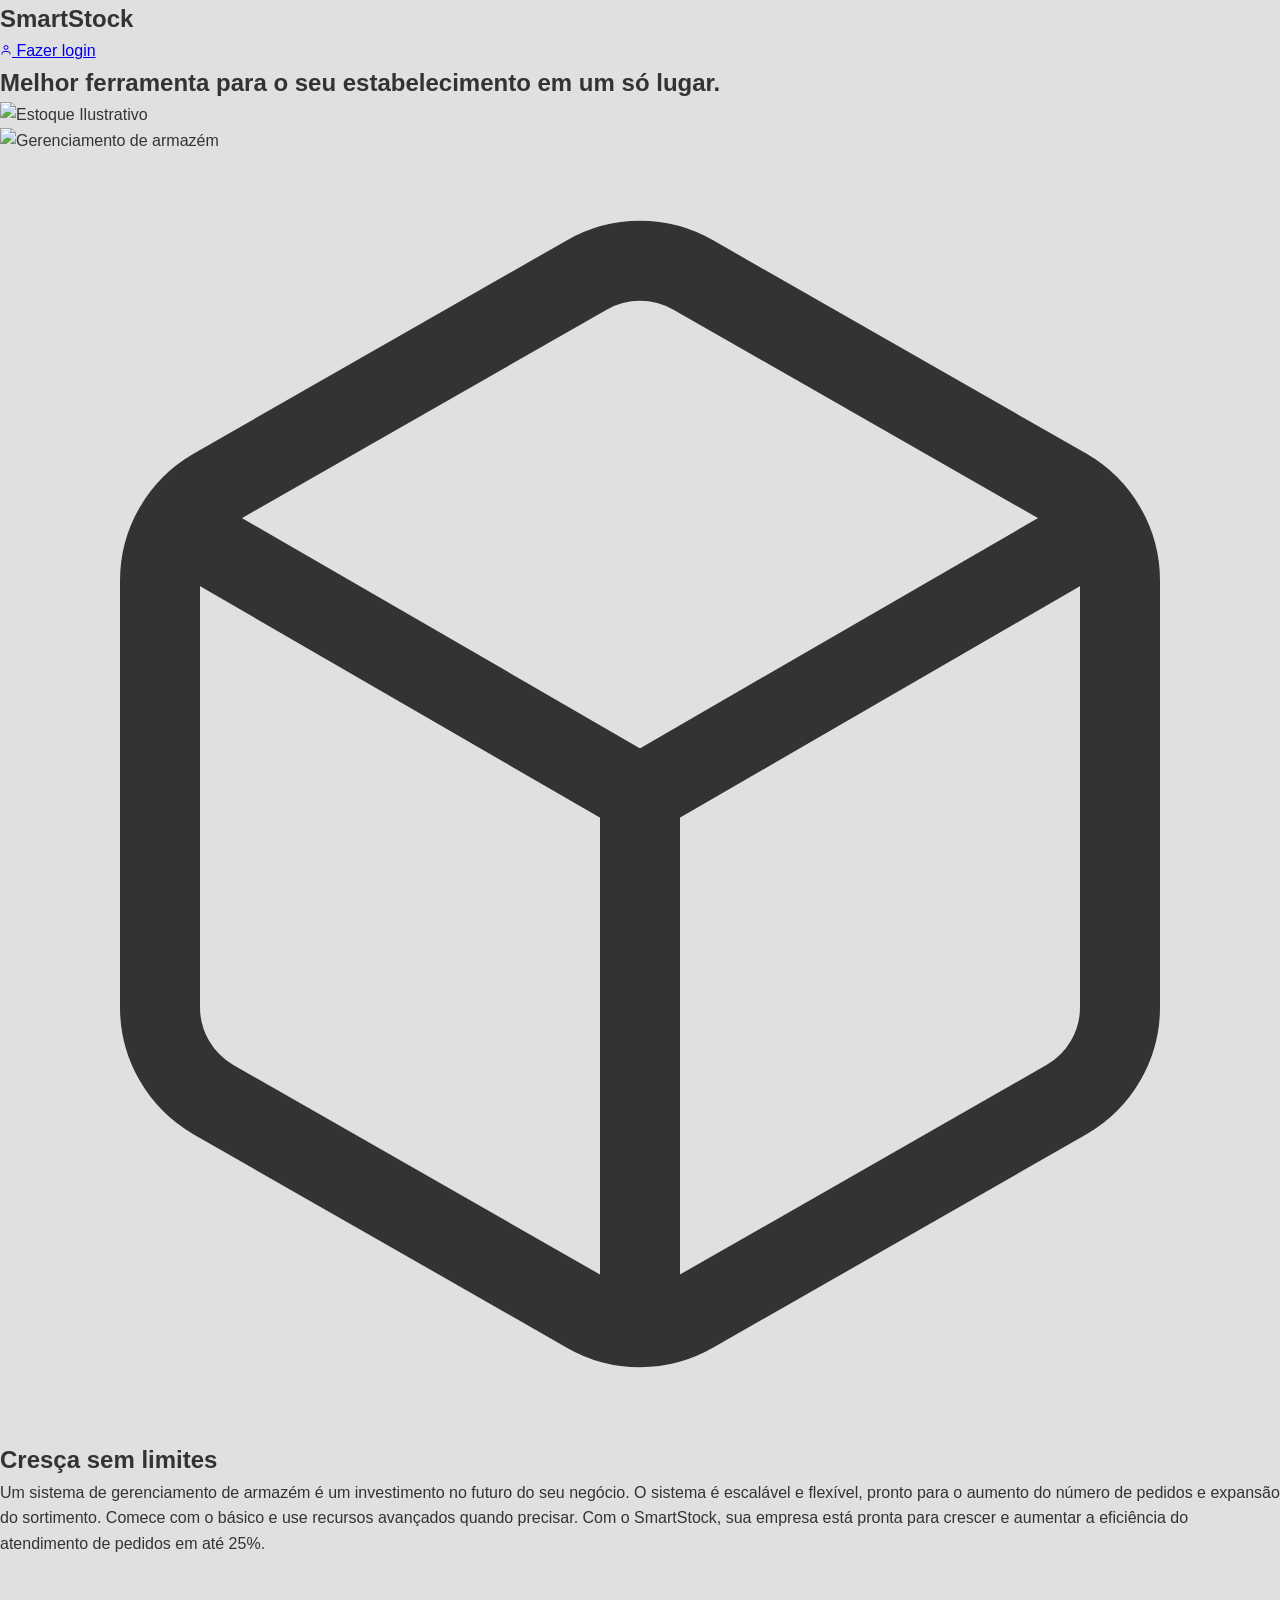
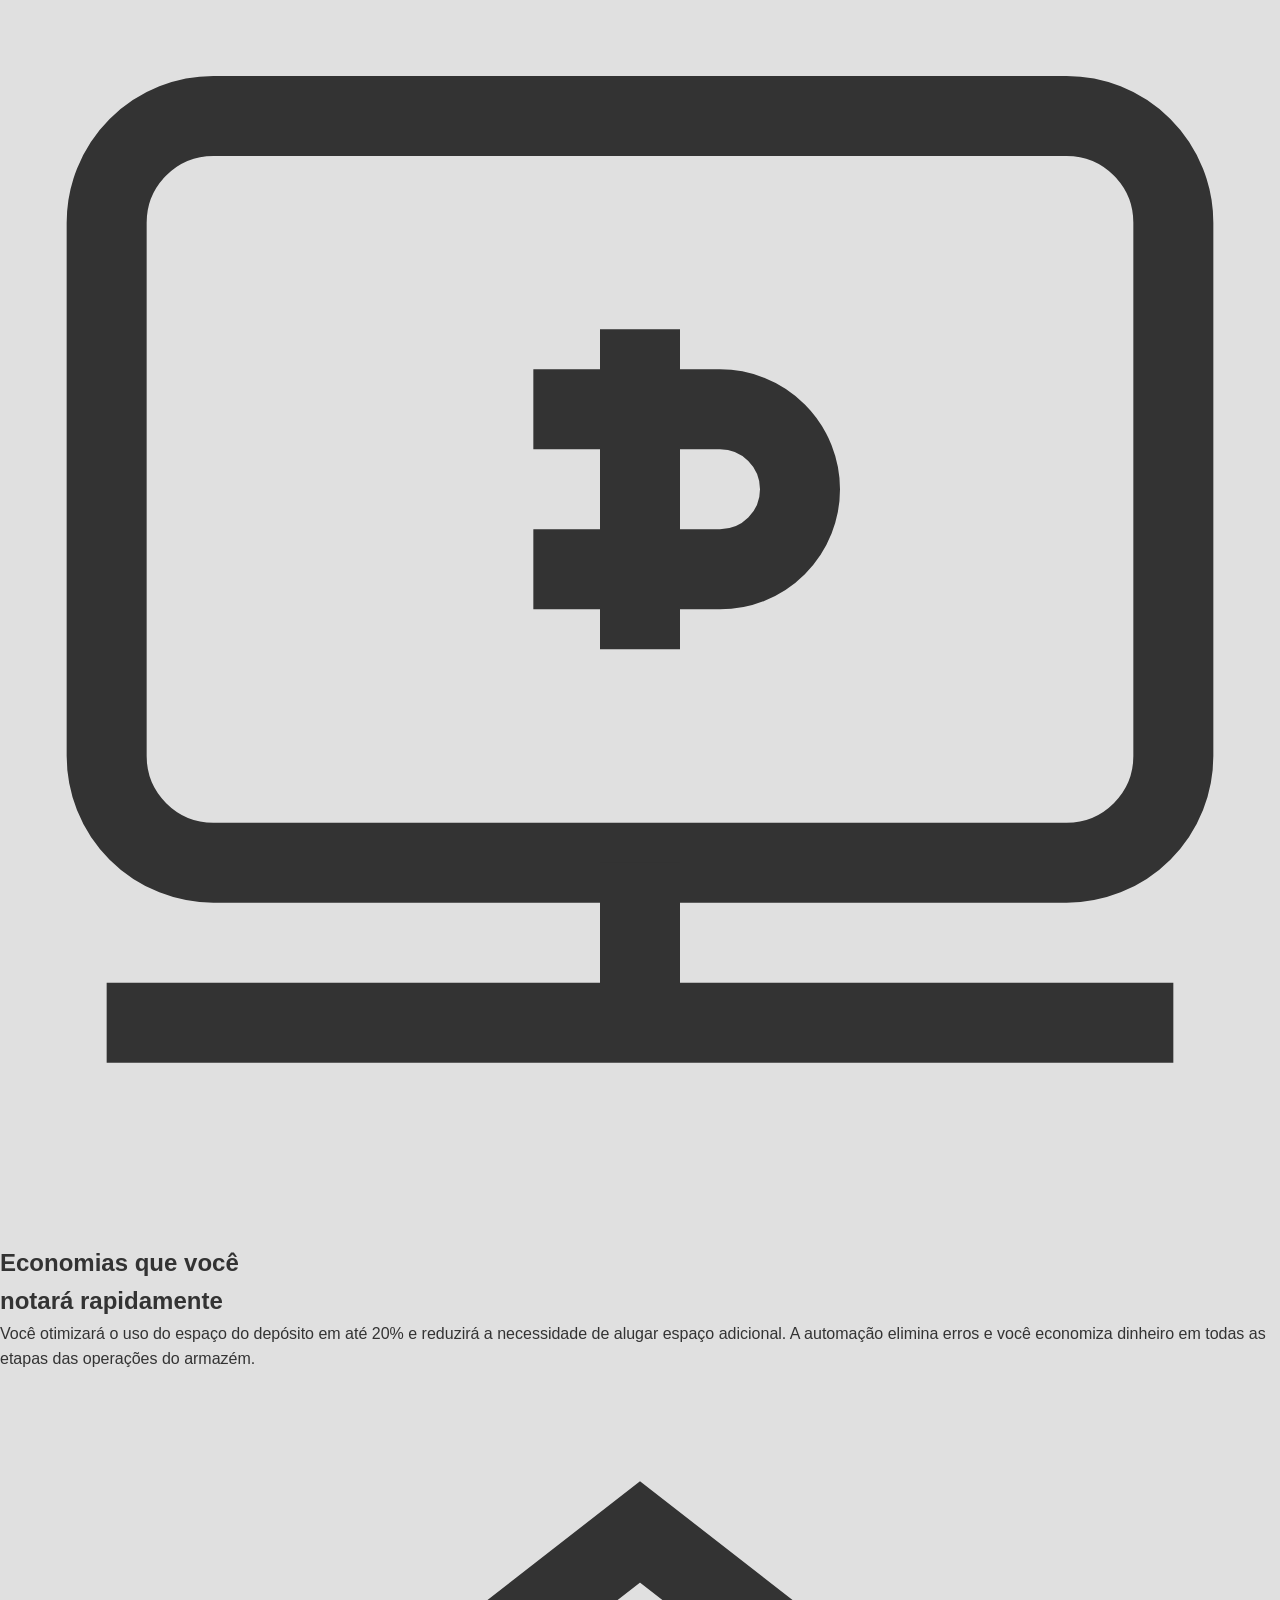
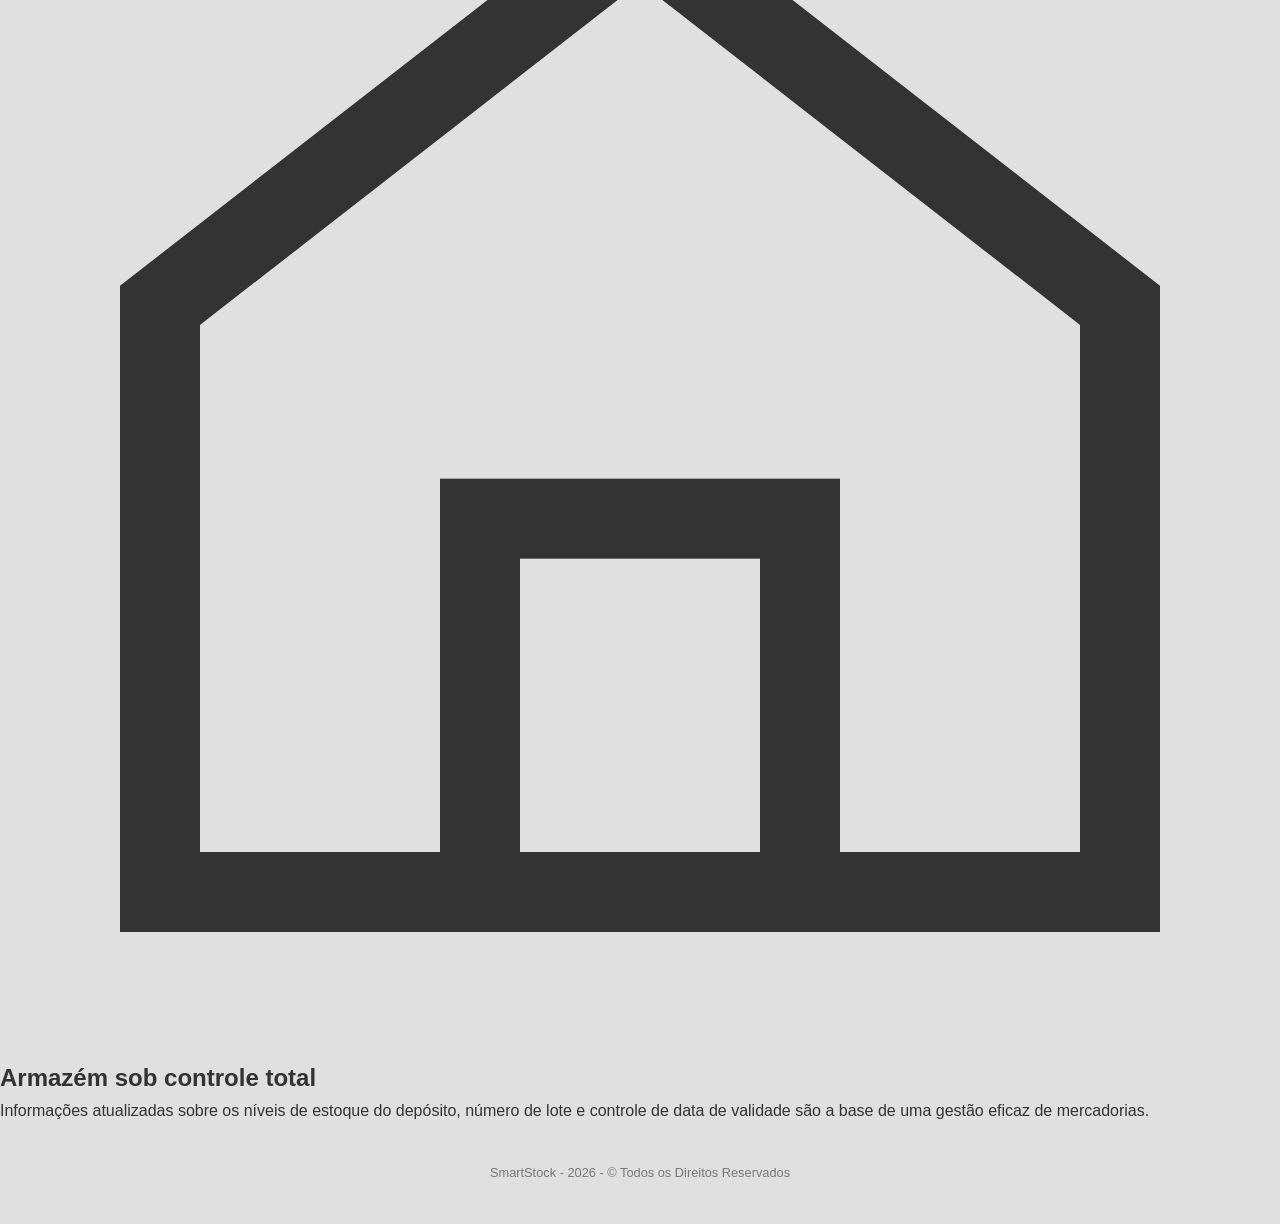
==== frontend/Home/home.html @ 69006191 "<!DOCTYPE html> <html lang="pt-BR"> <head>     <meta charset="UTF-8">     <meta name="viewport" cont" ====
<!DOCTYPE html>
<html lang="pt-BR">
<head>
    <meta charset="UTF-8">
    <meta name="viewport" content="width=device-width, initial-scale=1.0">
    <title>SmartStock - Landing Page</title>
    <link rel="stylesheet" href="home.css">
</head>
<body>

    <div class="page-container">
        
        <section class="hero-section">
            <div class="header">
                <div class="logo">
                    <div class="logo-icon"></div>
                    SmartStock
                </div>
                <a href="#" class="login-btn">
                    <svg width="12" height="12" viewBox="0 0 24 24" fill="none" stroke="currentColor" stroke-width="2">
                        <path d="M20 21v-2a4 4 0 0 0-4-4H8a4 4 0 0 0-4 4v2"></path>
                        <circle cx="12" cy="7" r="4"></circle>
                    </svg>
                    Fazer login
                </a>
            </div>
            
            <div class="hero-content">
                <h1 class="hero-title">Melhor ferramenta para o seu estabelecimento em um só lugar.</h1>
                <div class="hero-image-box">
                    <img src="https://images.unsplash.com/photo-1586528116311-ad8dd3c8310d?auto=format&fit=crop&w=400&q=80" alt="Estoque Ilustrativo">
                </div>
            </div>
        </section>

        <main class="main-content">
            
            <div class="middle-block">
                <img src="https://images.unsplash.com/photo-1553413077-190dd305871c?auto=format&fit=crop&w=400&q=80" alt="Gerenciamento de armazém" class="middle-image">
                
                <div class="text-block">
                    <div class="block-header">
                        <svg class="block-icon" viewBox="0 0 24 24" fill="none" stroke="currentColor" stroke-width="1.5">
                            <path d="M21 16V8a2 2 0 0 0-1-1.73l-7-4a2 2 0 0 0-2 0l-7 4A2 2 0 0 0 3 8v8a2 2 0 0 0 1 1.73l7 4a2 2 0 0 0 2 0l7-4A2 2 0 0 0 21 16z"></path>
                            <polyline points="3.27 6.96 12 12.01 20.73 6.96"></polyline>
                            <line x1="12" y1="22.08" x2="12" y2="12"></line>
                        </svg>
                        <h2 class="block-title">Cresça sem limites</h2>
                    </div>
                    <p class="block-text">
                        Um sistema de gerenciamento de armazém é um investimento no futuro do seu negócio. O sistema é escalável e flexível, pronto para o aumento do número de pedidos e expansão do sortimento. Comece com o básico e use recursos avançados quando precisar. Com o SmartStock, sua empresa está pronta para crescer e aumentar a eficiência do atendimento de pedidos em até 25%.
                    </p>
                </div>
            </div>

            <div class="bottom-grid">
                
                <div class="text-block">
                    <div class="block-header">
                        <svg class="block-icon" viewBox="0 0 24 24" fill="none" stroke="currentColor" stroke-width="1.5">
                            <rect x="2" y="3" width="20" height="14" rx="2" ry="2"></rect>
                            <line x1="2" y1="20" x2="22" y2="20"></line>
                            <line x1="12" y1="17" x2="12" y2="20"></line>
                            <path d="M12 7v6M10 8.5h3.5a1.5 1.5 0 0 1 0 3H10"></path>
                        </svg>
                        <h2 class="block-title">Economias que você <br>notará rapidamente</h2>
                    </div>
                    <p class="block-text">
                        Você otimizará o uso do espaço do depósito em até 20% e reduzirá a necessidade de alugar espaço adicional. A automação elimina erros e você economiza dinheiro em todas as etapas das operações do armazém.
                    </p>
                </div>

                <div class="text-block">
                    <div class="block-header">
                        <svg class="block-icon" viewBox="0 0 24 24" fill="none" stroke="currentColor" stroke-width="1.5">
                            <path d="M3 21h18M3 10l9-7 9 7v11H3V10z"></path>
                            <rect x="9" y="14" width="6" height="7"></rect>
                        </svg>
                        <h2 class="block-title">Armazém sob controle total</h2>
                    </div>
                    <p class="block-text">
                        Informações atualizadas sobre os níveis de estoque do depósito, número de lote e controle de data de validade são a base de uma gestão eficaz de mercadorias.
                    </p>
                </div>

            </div>

        </main>

        <footer class="footer">
            SmartStock - 2026 - © Todos os Direitos Reservados
        </footer>

    </div>

</body>
</html>
---- frontend/Home/home.css ----
/* Configurações Globais */
* {
    margin: 0;
    padding: 0;
    box-sizing: border-box;
}

body {
    font-family: 'Inter', sans-serif;
    background-color: #e0e0e0; /* Fundo cinza claro da imagem */
    color: #333;
    line-height: 1.6;
}

.container {
    max-width: 1100px;
    margin: 0 auto;
    padding: 20px;
}

/* Navbar */
.navbar {
    display: flex;
    justify-content: space-between;
    align-items: center;
    padding: 20px 5%;
}

.logo {
    display: flex;
    align-items: center;
    font-weight: bold;
    font-size: 1.5rem;
}

.btn-login {
    background-color: #333;
    color: white;
    padding: 8px 20px;
    text-decoration: none;
    border-radius: 20px;
    font-size: 0.9rem;
}

/* Hero Section */
.hero {
    display: flex;
    align-items: center;
    justify-content: space-between;
    margin-bottom: 50px;
}

.hero-text h1 {
    font-size: 2.5rem;
    max-width: 400px;
    font-weight: 400;
}

.hero-image img {
    max-width: 100%;
    border-radius: 10px;
    box-shadow: 0 10px 30px rgba(0,0,0,0.1);
}

/* Features Section */
.feature-item {
    display: flex;
    gap: 20px;
    margin-bottom: 40px;
}

.feature-icon {
    font-size: 2.5rem;
    opacity: 0.7;
}

.feature-content h2 {
    font-size: 1.4rem;
    margin-bottom: 10px;
}

/* Grid layout para a parte inferior */
.feature-grid {
    display: grid;
    grid-template-columns: 1fr 1fr;
    gap: 40px;
    align-items: start;
}

.image-box img {
    width: 100%;
    border-radius: 15px;
    display: block;
}

/* Rodapé */
footer {
    text-align: center;
    padding: 40px 0;
    font-size: 0.8rem;
    color: #777;
}

/* Responsividade para celulares */
@media (max-width: 768px) {
    .hero, .feature-grid {
        flex-direction: column;
        grid-template-columns: 1fr;
    }
    
    .hero-text h1 {
        font-size: 1.8rem;
        text-align: center;
        margin-bottom: 20px;
    }
}
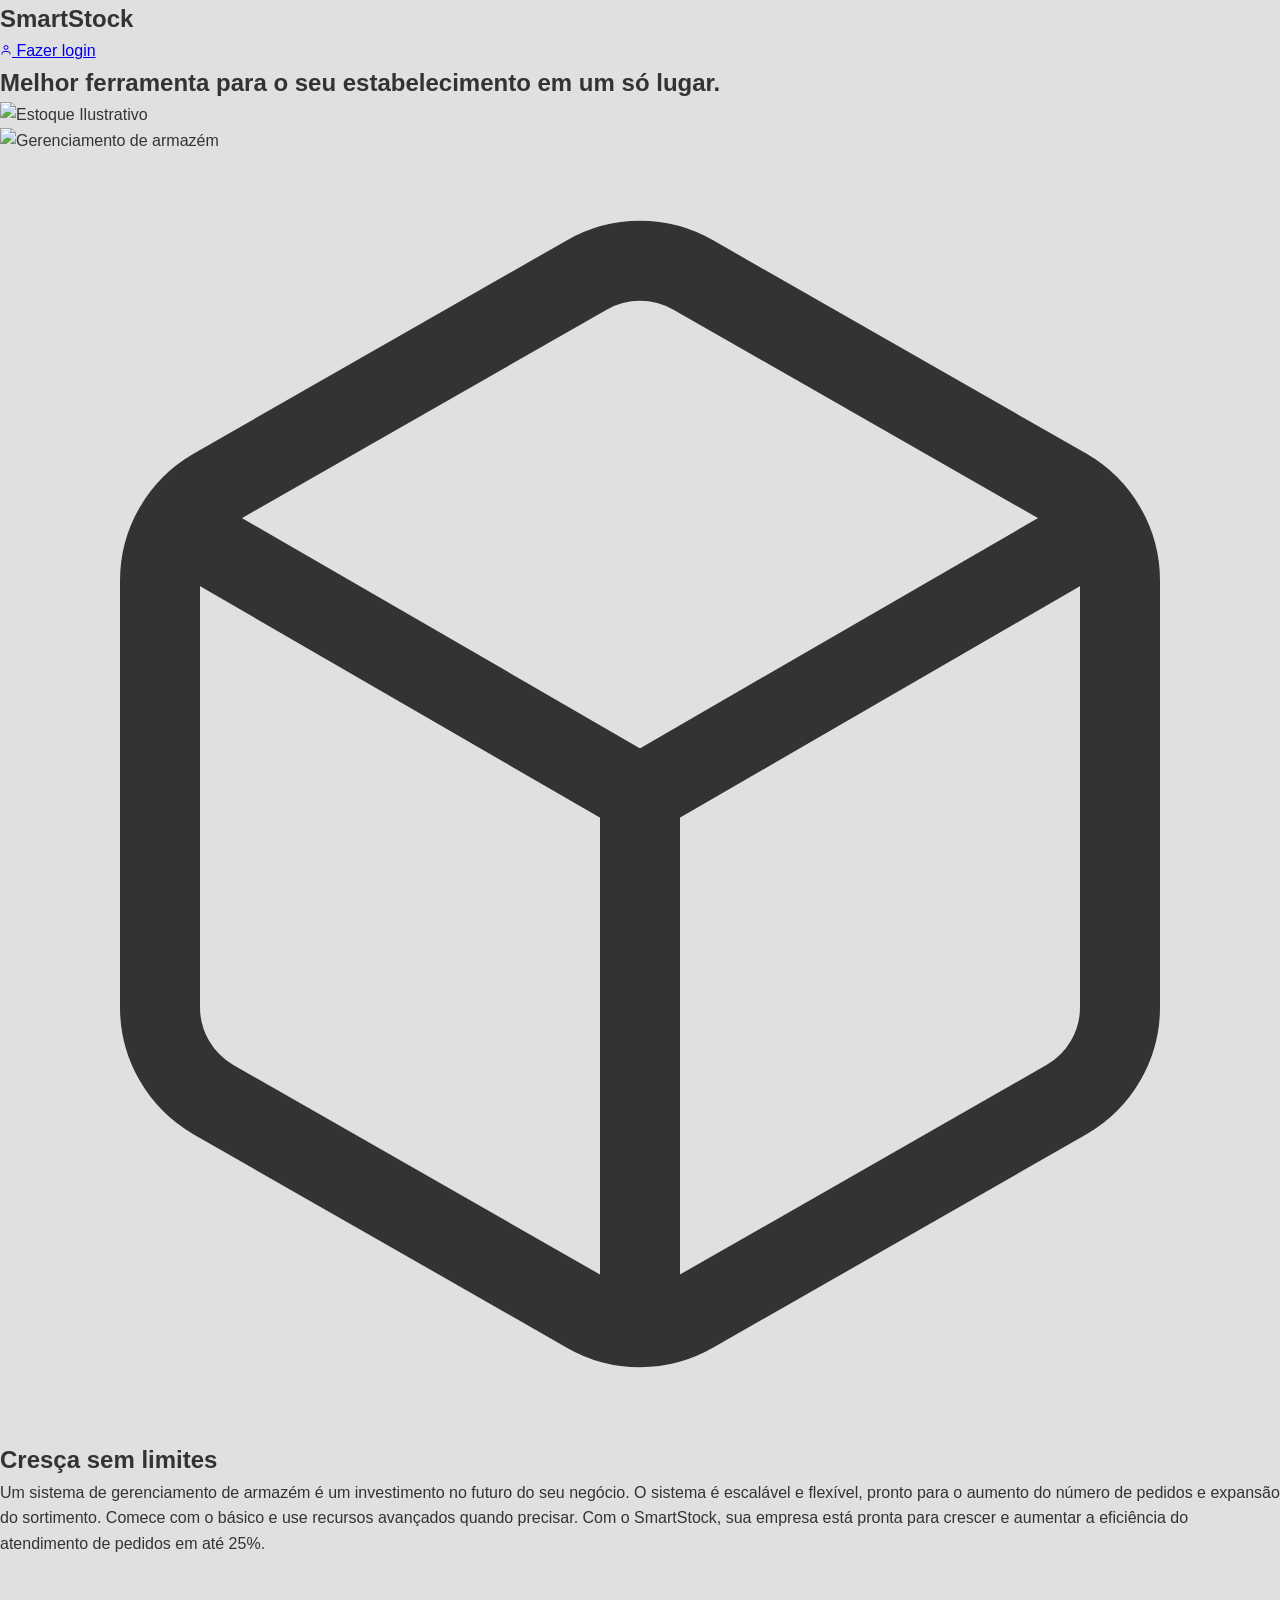
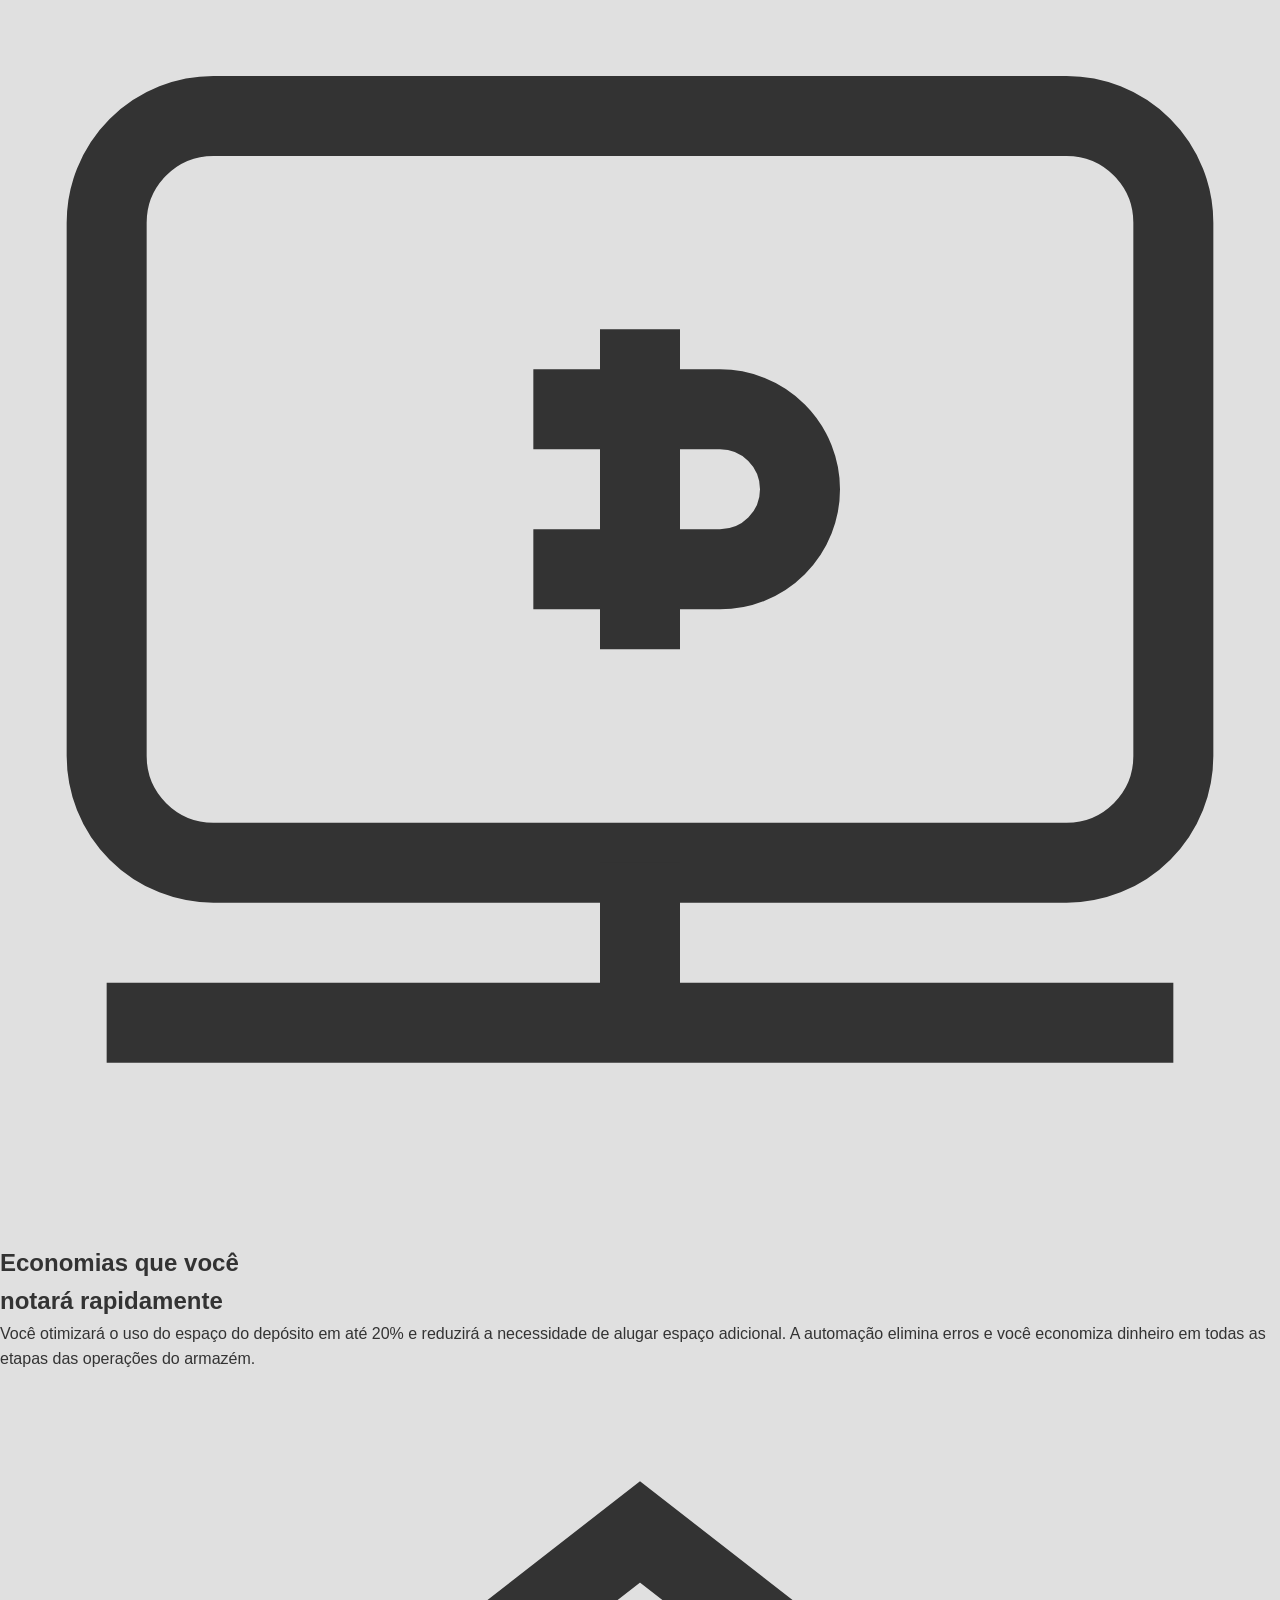
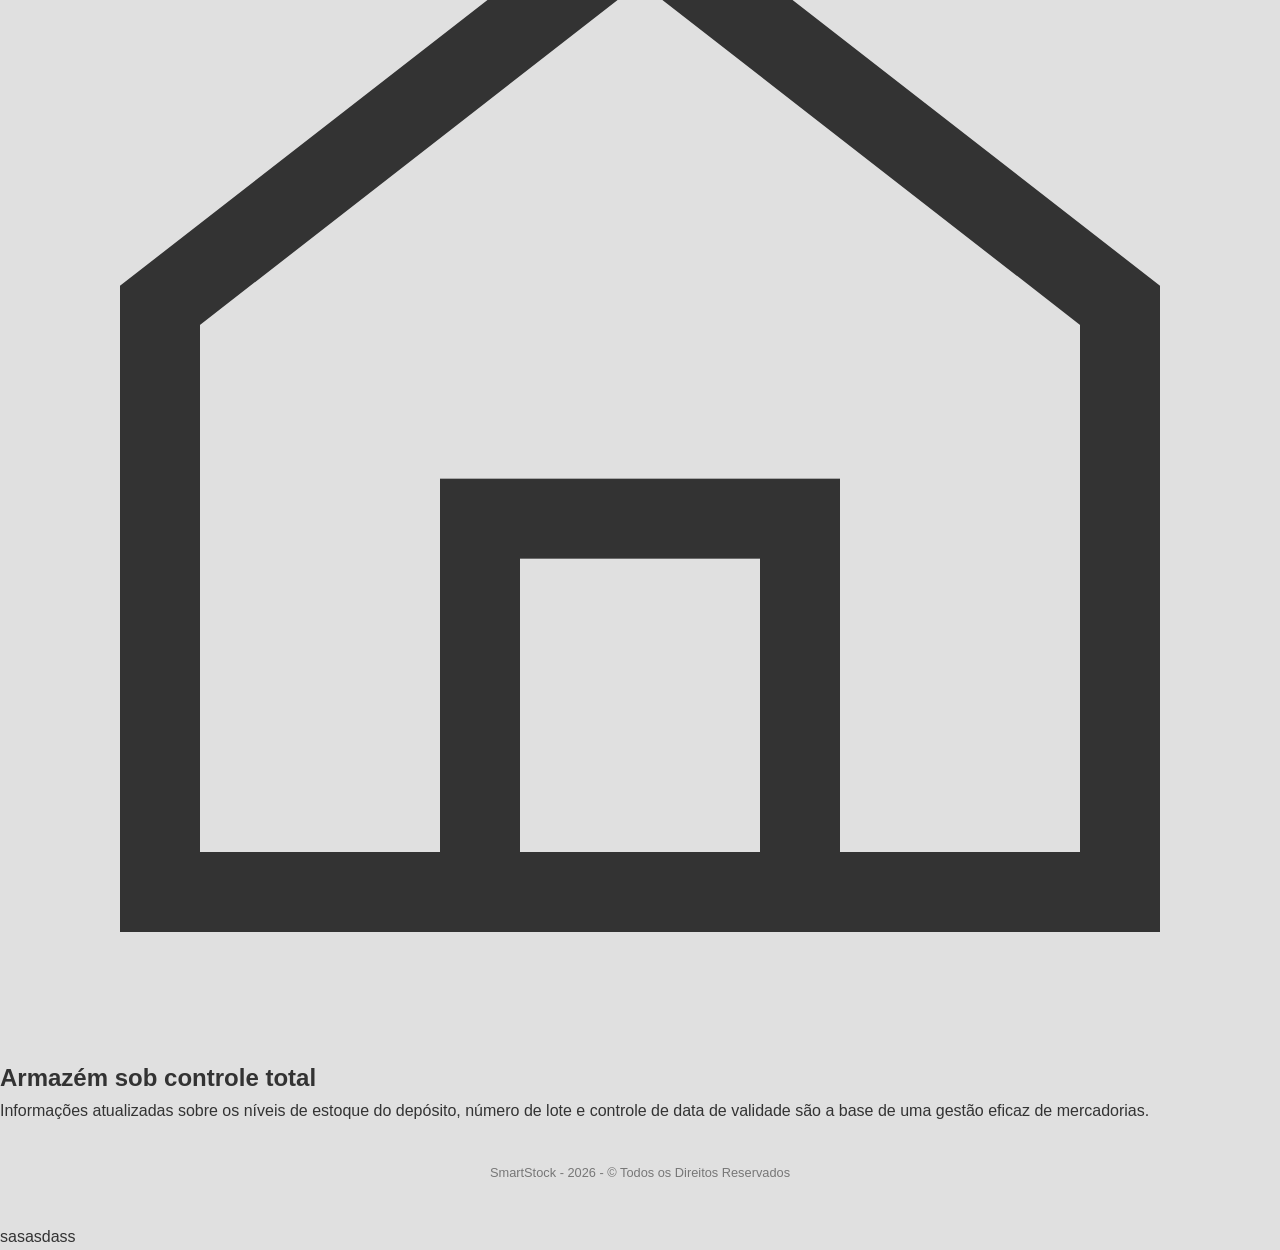
==== commit a11714c3: "Inicio de site" ====
--- a/frontend/Home/home.html
+++ b/frontend/Home/home.html
@@ -95,3 +95,4 @@
 
 </body>
 </html>
+sasasdass
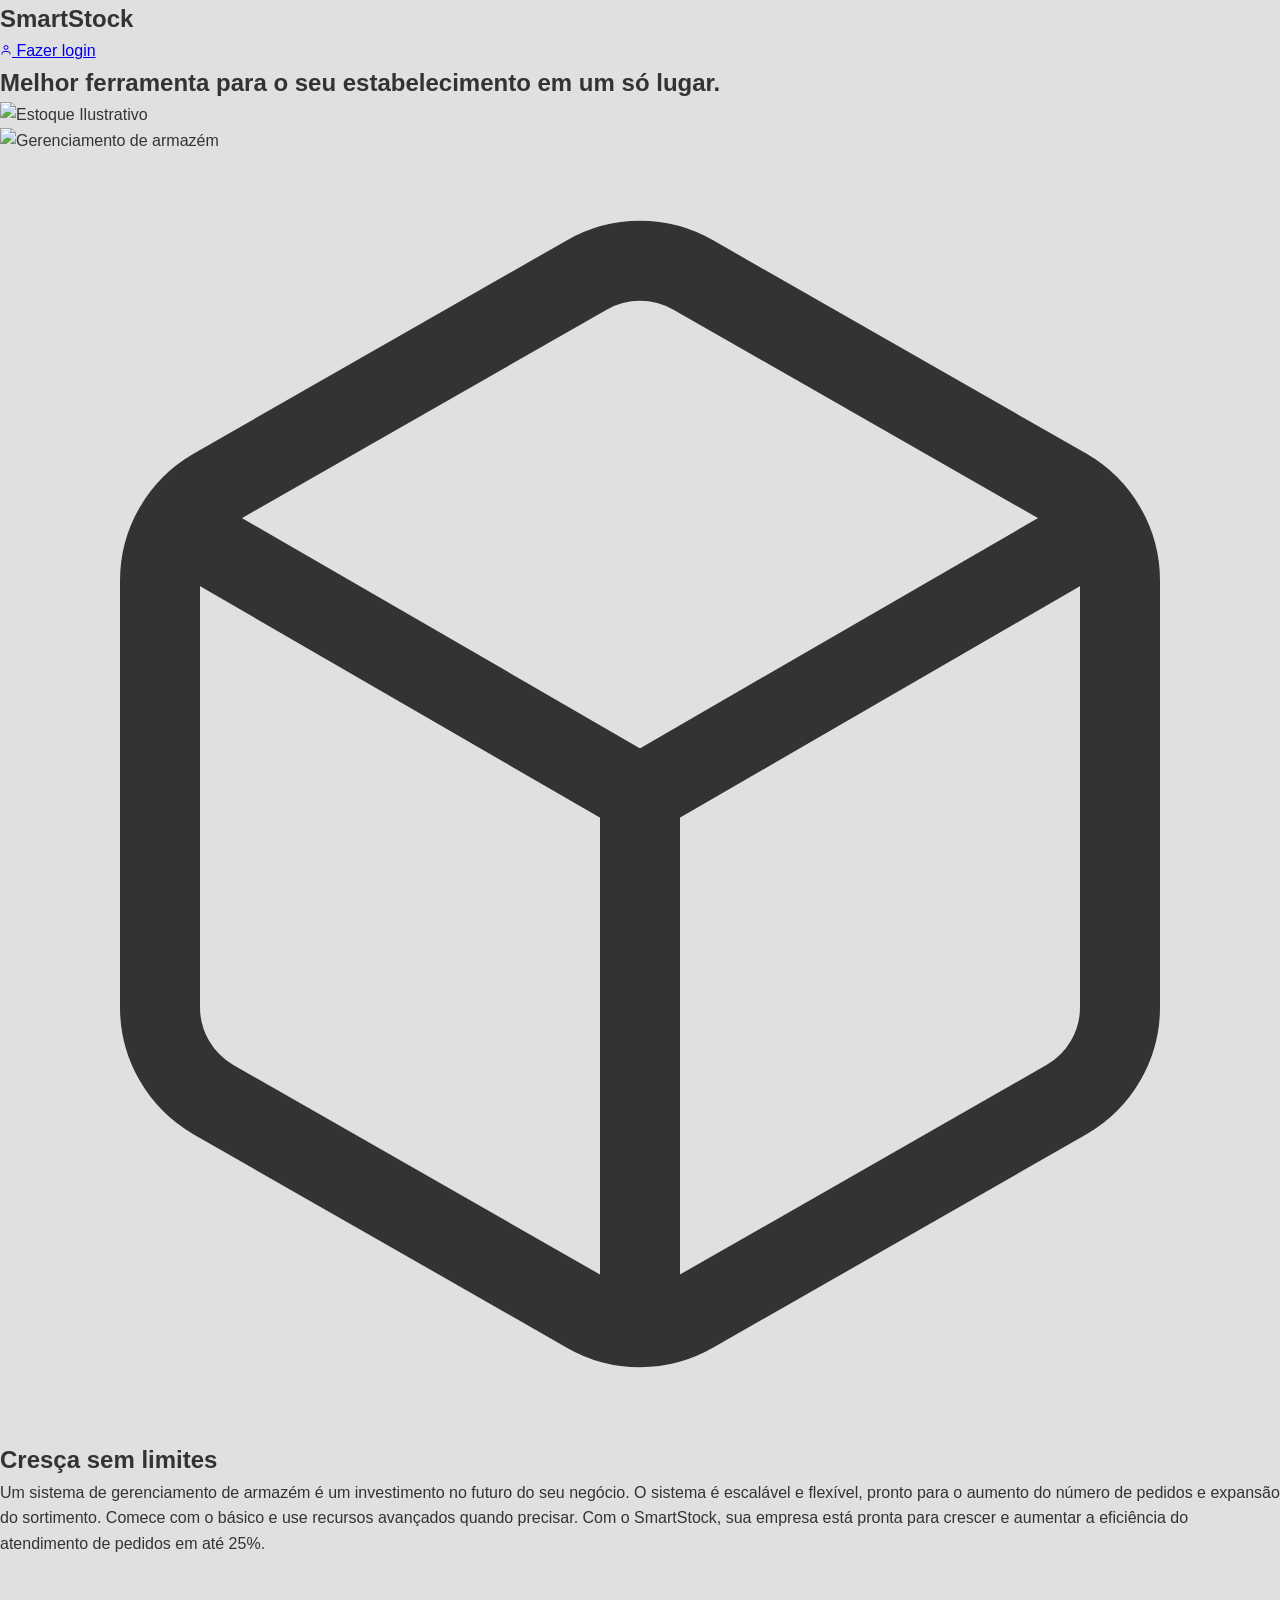
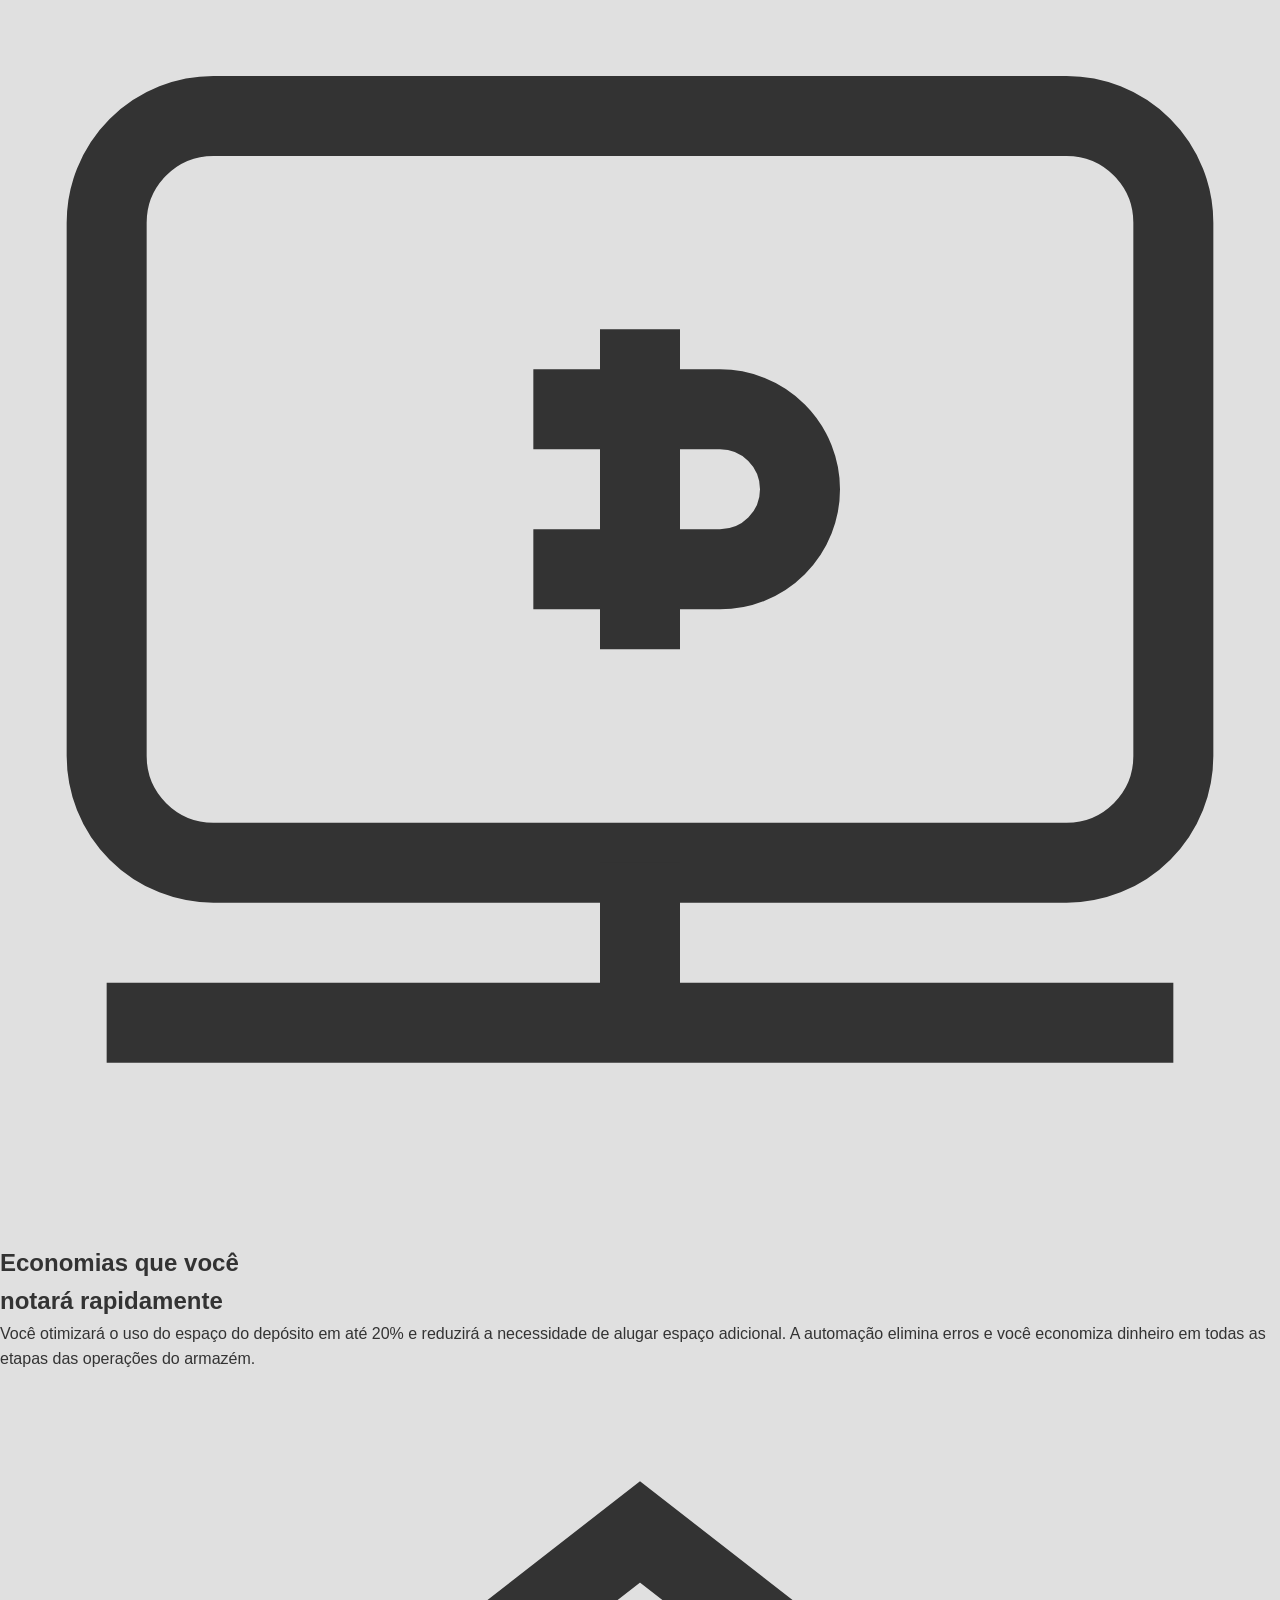
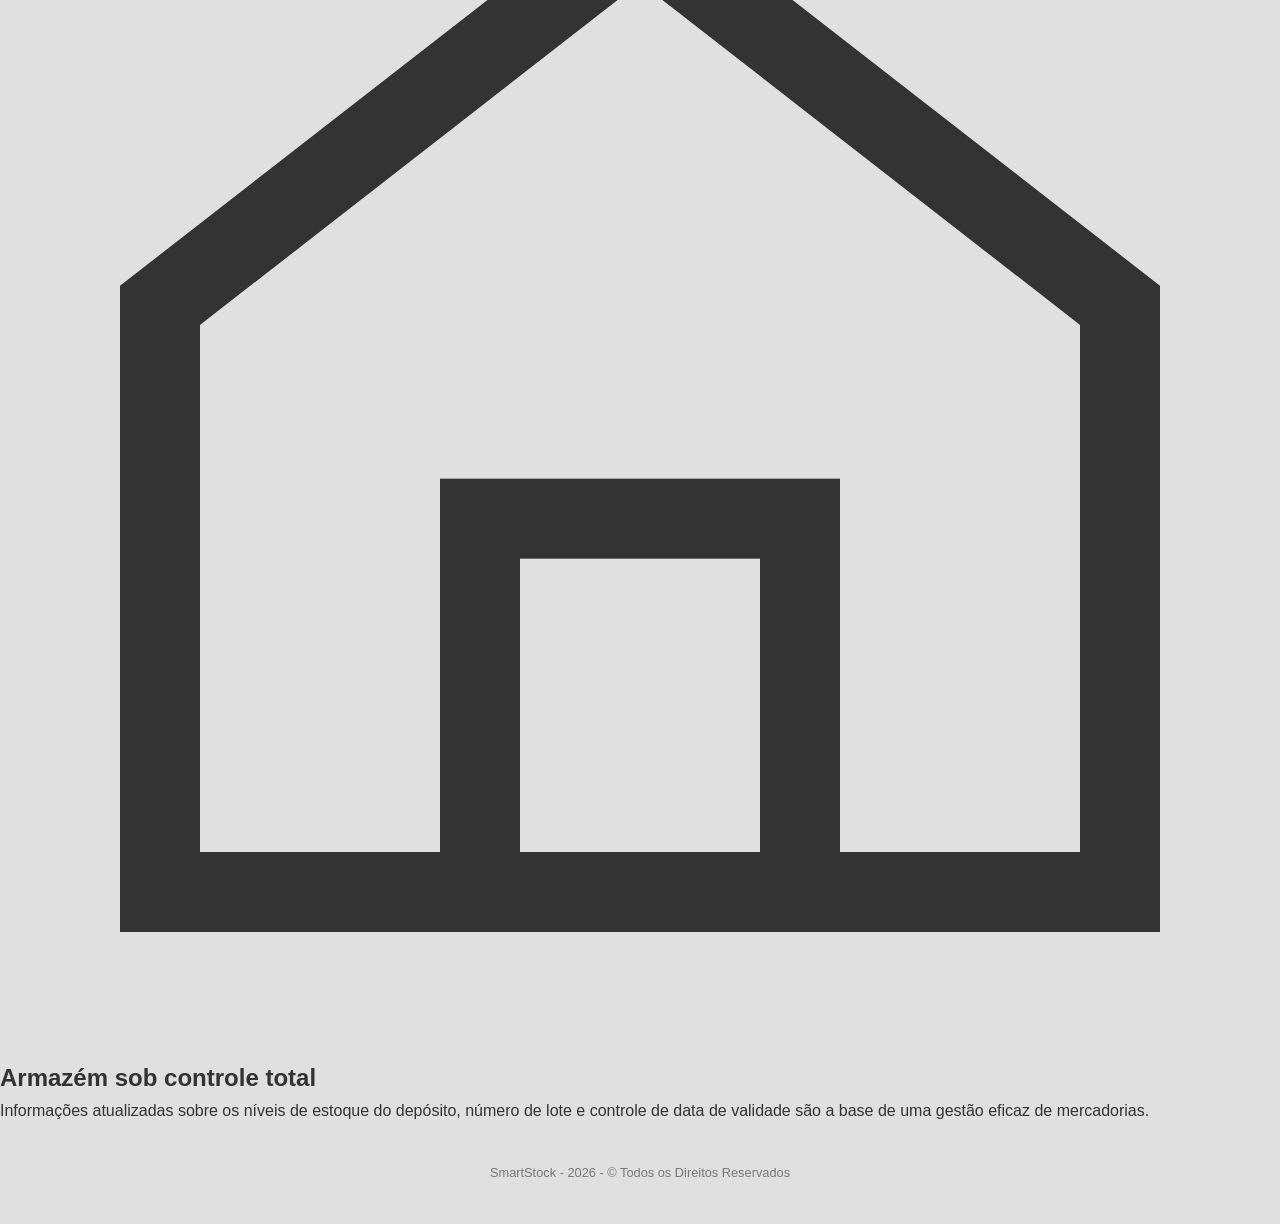
==== commit 8ef659cc: "Update home.html" ====
--- a/frontend/Home/home.html
+++ b/frontend/Home/home.html
@@ -95,4 +95,3 @@
 
 </body>
 </html>
-sasasdass
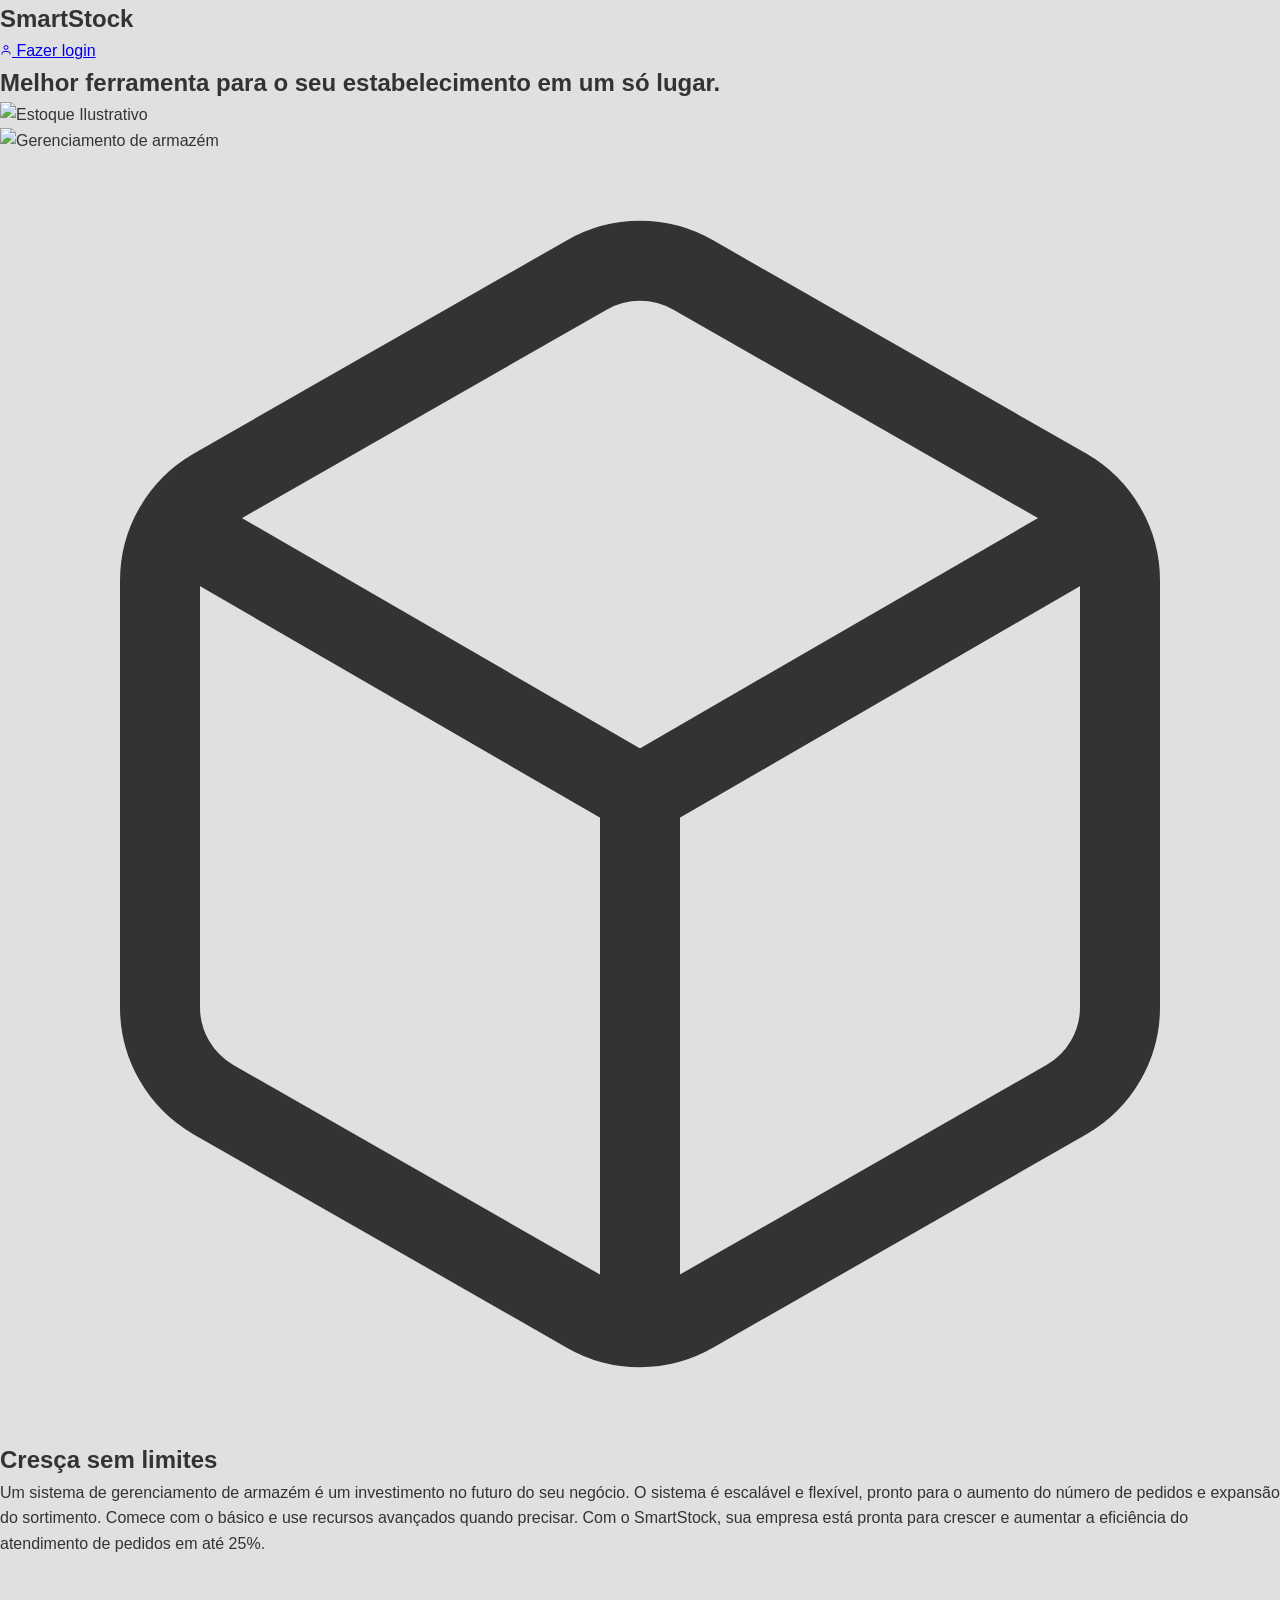
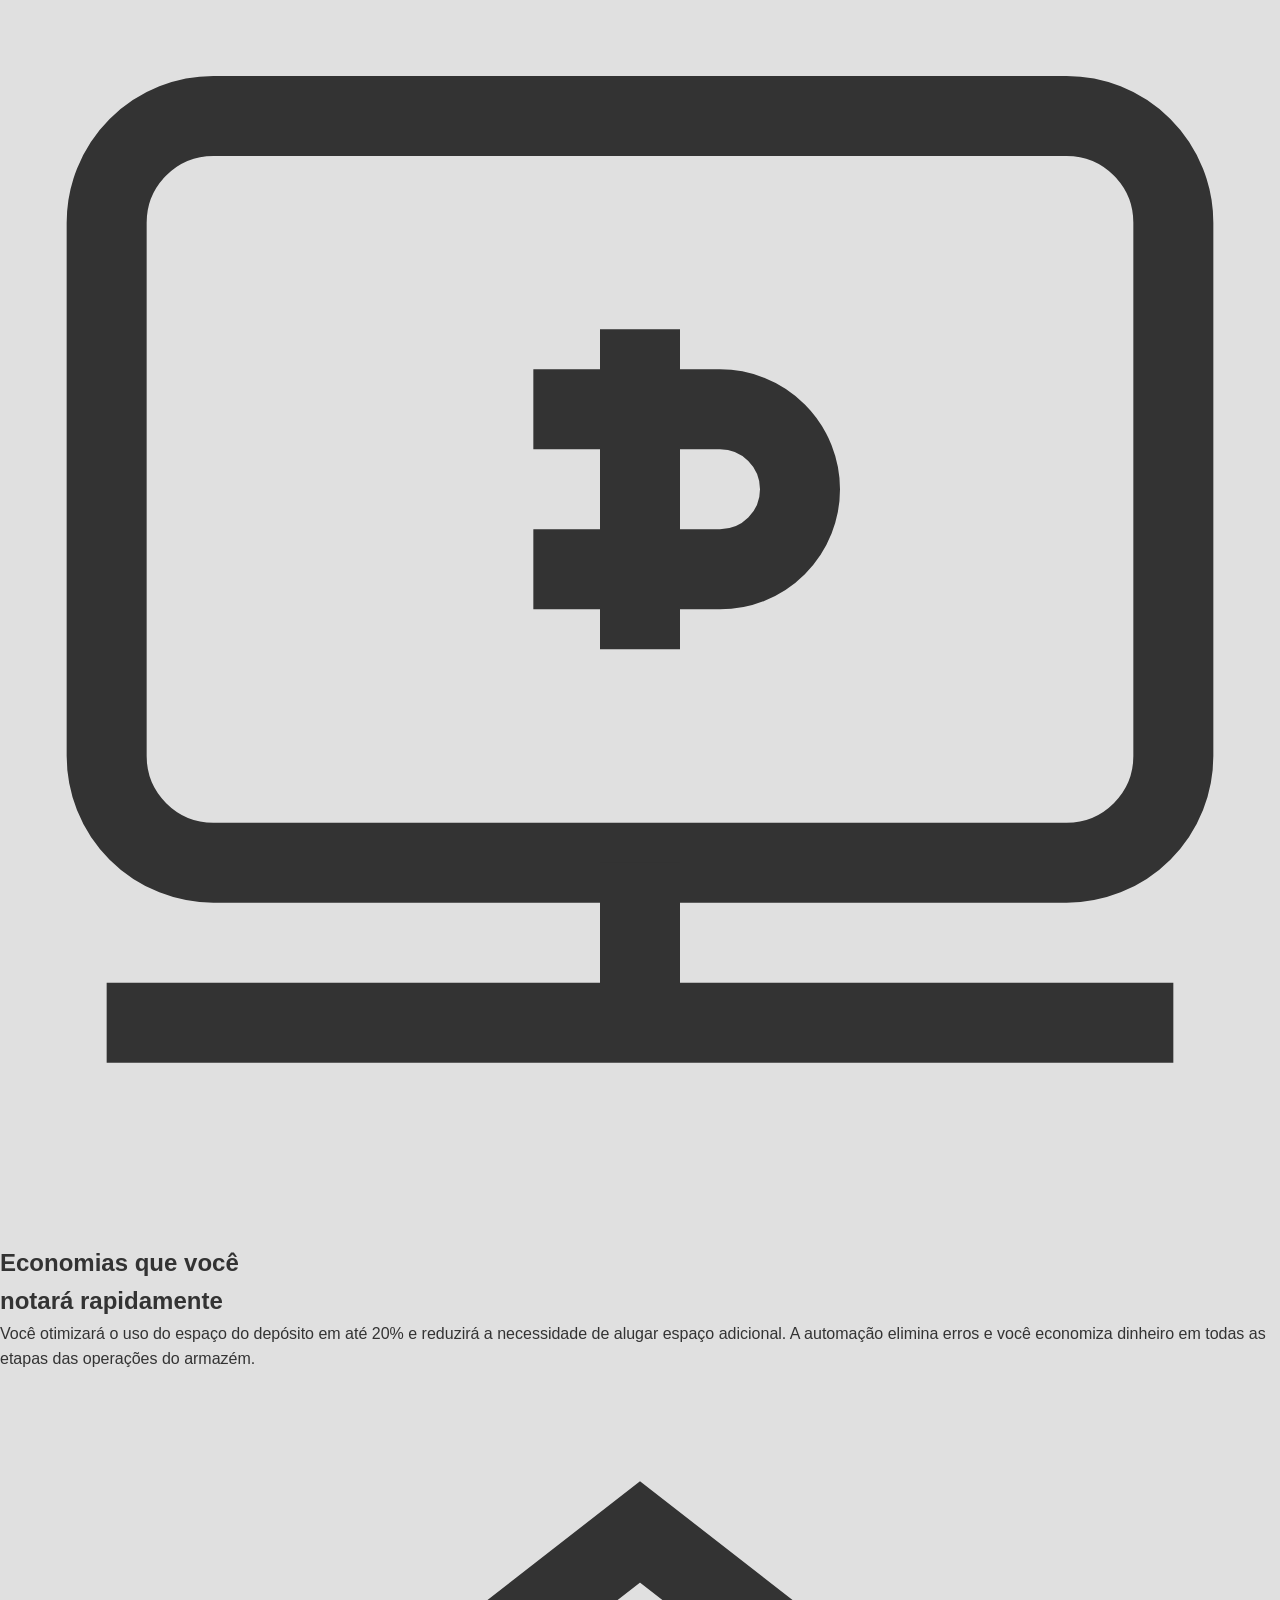
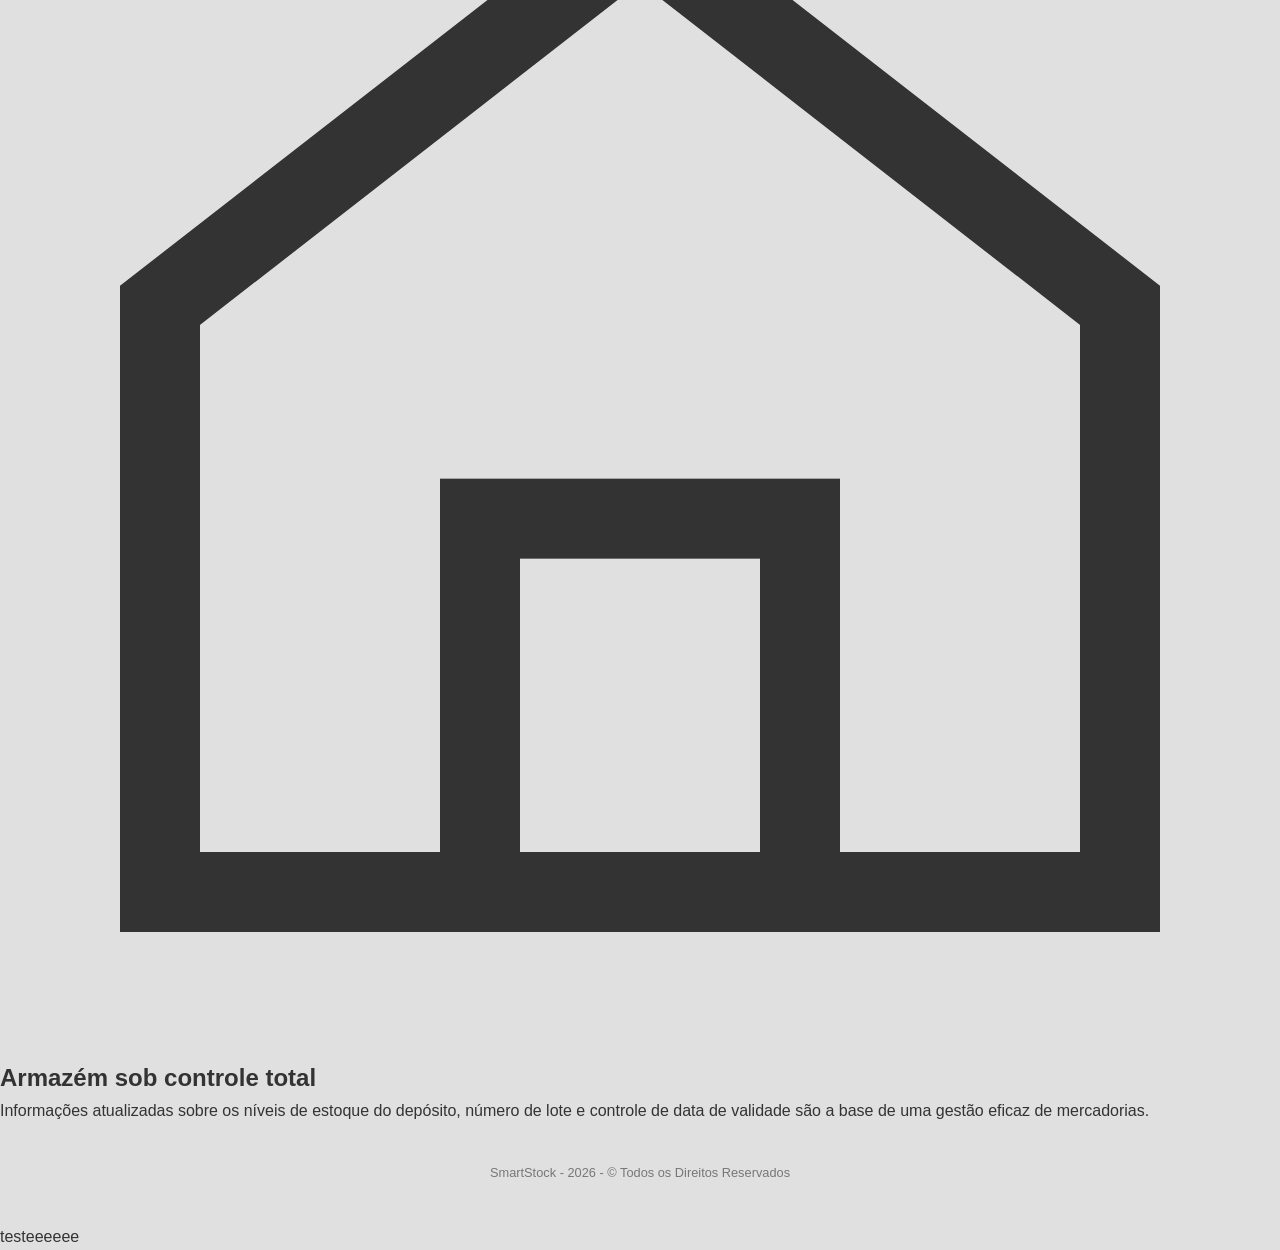
==== commit f4e92af2: "teste commit" ====
--- a/frontend/Home/home.html
+++ b/frontend/Home/home.html
@@ -95,3 +95,4 @@
 
 </body>
 </html>
+testeeeeee
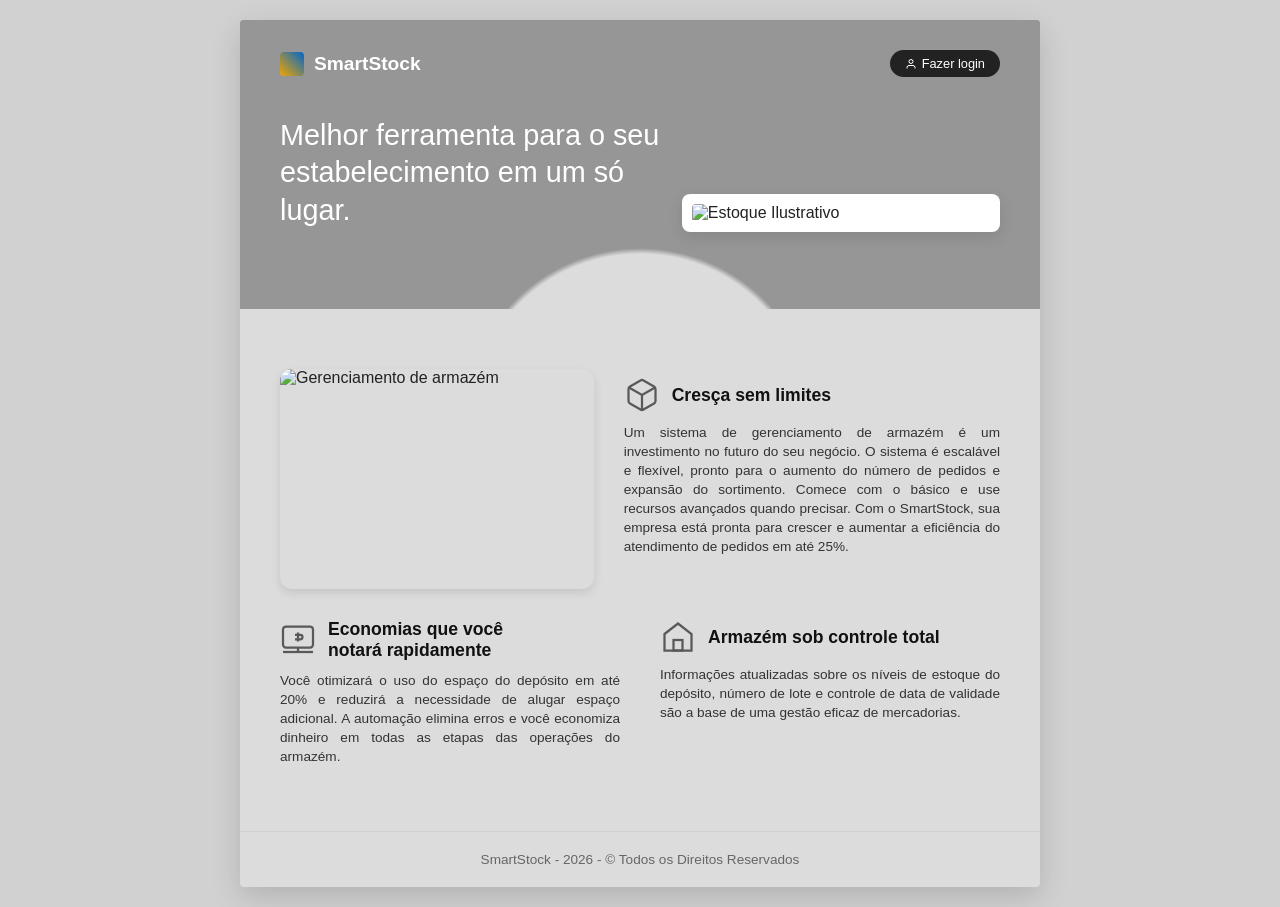
==== commit 9d7b7e46: "login e cadastrar" ====
--- a/frontend/Home/home.html
+++ b/frontend/Home/home.html
@@ -95,4 +95,3 @@
 
 </body>
 </html>
-testeeeeee
--- a/frontend/Home/home.css
+++ b/frontend/Home/home.css
@@ -1,116 +1,167 @@
-/* Configurações Globais */
+
 * {
+
     margin: 0;
     padding: 0;
     box-sizing: border-box;
+    font-family: 'Segoe UI', Tahoma, Geneva, Verdana, sans-serif;
 }
 
 body {
-    font-family: 'Inter', sans-serif;
-    background-color: #e0e0e0; /* Fundo cinza claro da imagem */
-    color: #333;
-    line-height: 1.6;
+    background-color: #d1d1d1;
+    color: #222;
+    display: flex;
+    justify-content: center;
+    align-items: center;
+    min-height: 100vh;
+    padding: 20px 0;
 }
 
-.container {
-    max-width: 1100px;
-    margin: 0 auto;
-    padding: 20px;
+.page-container {
+    width: 100%;
+    max-width: 800px;
+    background-color: #dcdcdc;
+    box-shadow: 0 10px 30px rgba(0,0,0,0.15);
+    border-radius: 4px;
+    overflow: hidden;
+    position: relative;
 }
 
-/* Navbar */
-.navbar {
+
+.hero-section {
+    background: #969696;
+    padding: 30px 40px 80px 40px;
+    position: relative;
+    background-image: radial-gradient(circle at 50% 140%, #dcdcdc 30%, #969696 31%);
+}
+
+.header {
     display: flex;
     justify-content: space-between;
     align-items: center;
-    padding: 20px 5%;
+    margin-bottom: 40px;
 }
 
 .logo {
     display: flex;
     align-items: center;
+    gap: 10px;
+    color: #fff;
     font-weight: bold;
-    font-size: 1.5rem;
+    font-size: 1.2rem;
 }
 
-.btn-login {
-    background-color: #333;
-    color: white;
-    padding: 8px 20px;
-    text-decoration: none;
-    border-radius: 20px;
-    font-size: 0.9rem;
+.logo-icon {
+    width: 24px;
+    height: 24px;
+    background: linear-gradient(45deg, #f0a500, #0066cc);
+    border-radius: 4px;
 }
 
-/* Hero Section */
-.hero {
+.login-btn {
+    background-color: #222;
+    color: #fff;
+    padding: 6px 15px;
+    border-radius: 20px;
+    text-decoration: none;
+    font-size: 0.8rem;
     display: flex;
     align-items: center;
-    justify-content: space-between;
-    margin-bottom: 50px;
+    gap: 5px;
 }
 
-.hero-text h1 {
-    font-size: 2.5rem;
-    max-width: 400px;
-    font-weight: 400;
+.hero-content {
+    display: grid;
+    grid-template-columns: 1.2fr 1fr;
+    gap: 20px;
+    align-items: center;
 }
 
-.hero-image img {
-    max-width: 100%;
-    border-radius: 10px;
-    box-shadow: 0 10px 30px rgba(0,0,0,0.1);
+.hero-title {
+    color: #fff;
+    font-size: 1.8rem;
+    font-weight: 500;
+    line-height: 1.3;
 }
 
-/* Features Section */
-.feature-item {
-    display: flex;
-    gap: 20px;
-    margin-bottom: 40px;
+.hero-image-box {
+    background-color: #fff;
+    border-radius: 8px;
+    padding: 10px;
+    box-shadow: 0 5px 15px rgba(0,0,0,0.1);
+    transform: translateY(40px);
+    z-index: 10;
 }
 
-.feature-icon {
-    font-size: 2.5rem;
+.hero-image-box img {
+    width: 100%;
+    display: block;
+    border-radius: 4px;
+}
+
+.main-content {
+    padding: 60px 40px 40px 40px;
+}
+
+.middle-block {
+    display: grid;
+    grid-template-columns: 1fr 1.2fr;
+    gap: 30px;
+    align-items: center;
+    margin-bottom: 5px;
+}
+
+.middle-image {
+    width: 100%;
+    border-radius: 12px;
+    object-fit: cover;
+    height: 220px;
+    box-shadow: 0 4px 10px rgba(0,0,0,0.1);
+}
+
+
+.text-block {
+    margin-bottom: 25px;
+}
+
+.block-header {
+    display: flex;
+    align-items: center;
+    gap: 12px;
+    margin-bottom: 10px;
+}
+
+.block-icon {
+    width: 36px;
+    height: 36px;
     opacity: 0.7;
 }
 
-.feature-content h2 {
-    font-size: 1.4rem;
-    margin-bottom: 10px;
+.block-title {
+    font-size: 1.1rem;
+    font-weight: 600;
+    color: #111;
 }
 
-/* Grid layout para a parte inferior */
-.feature-grid {
+.block-text {
+    font-size: 0.85rem;
+    line-height: 1.4;
+    color: #333;
+    text-align: justify;
+}
+
+
+.bottom-grid {
     display: grid;
     grid-template-columns: 1fr 1fr;
     gap: 40px;
-    align-items: start;
+    margin-top: 30px;
 }
 
-.image-box img {
-    width: 100%;
-    border-radius: 15px;
-    display: block;
-}
-
-/* Rodapé */
-footer {
+.footer {
     text-align: center;
-    padding: 40px 0;
-    font-size: 0.8rem;
-    color: #777;
-}
-
-/* Responsividade para celulares */
-@media (max-width: 768px) {
-    .hero, .feature-grid {
-        flex-direction: column;
-        grid-template-columns: 1fr;
-    }
-    
-    .hero-text h1 {
-        font-size: 1.8rem;
-        text-align: center;
-        margin-bottom: 20px;
-    }
+    padding: 20px;
+    font-size: 0.85rem;
+    color: #666;
+    border-top: 1px solid rgba(0,0,0,0.05);
 }
